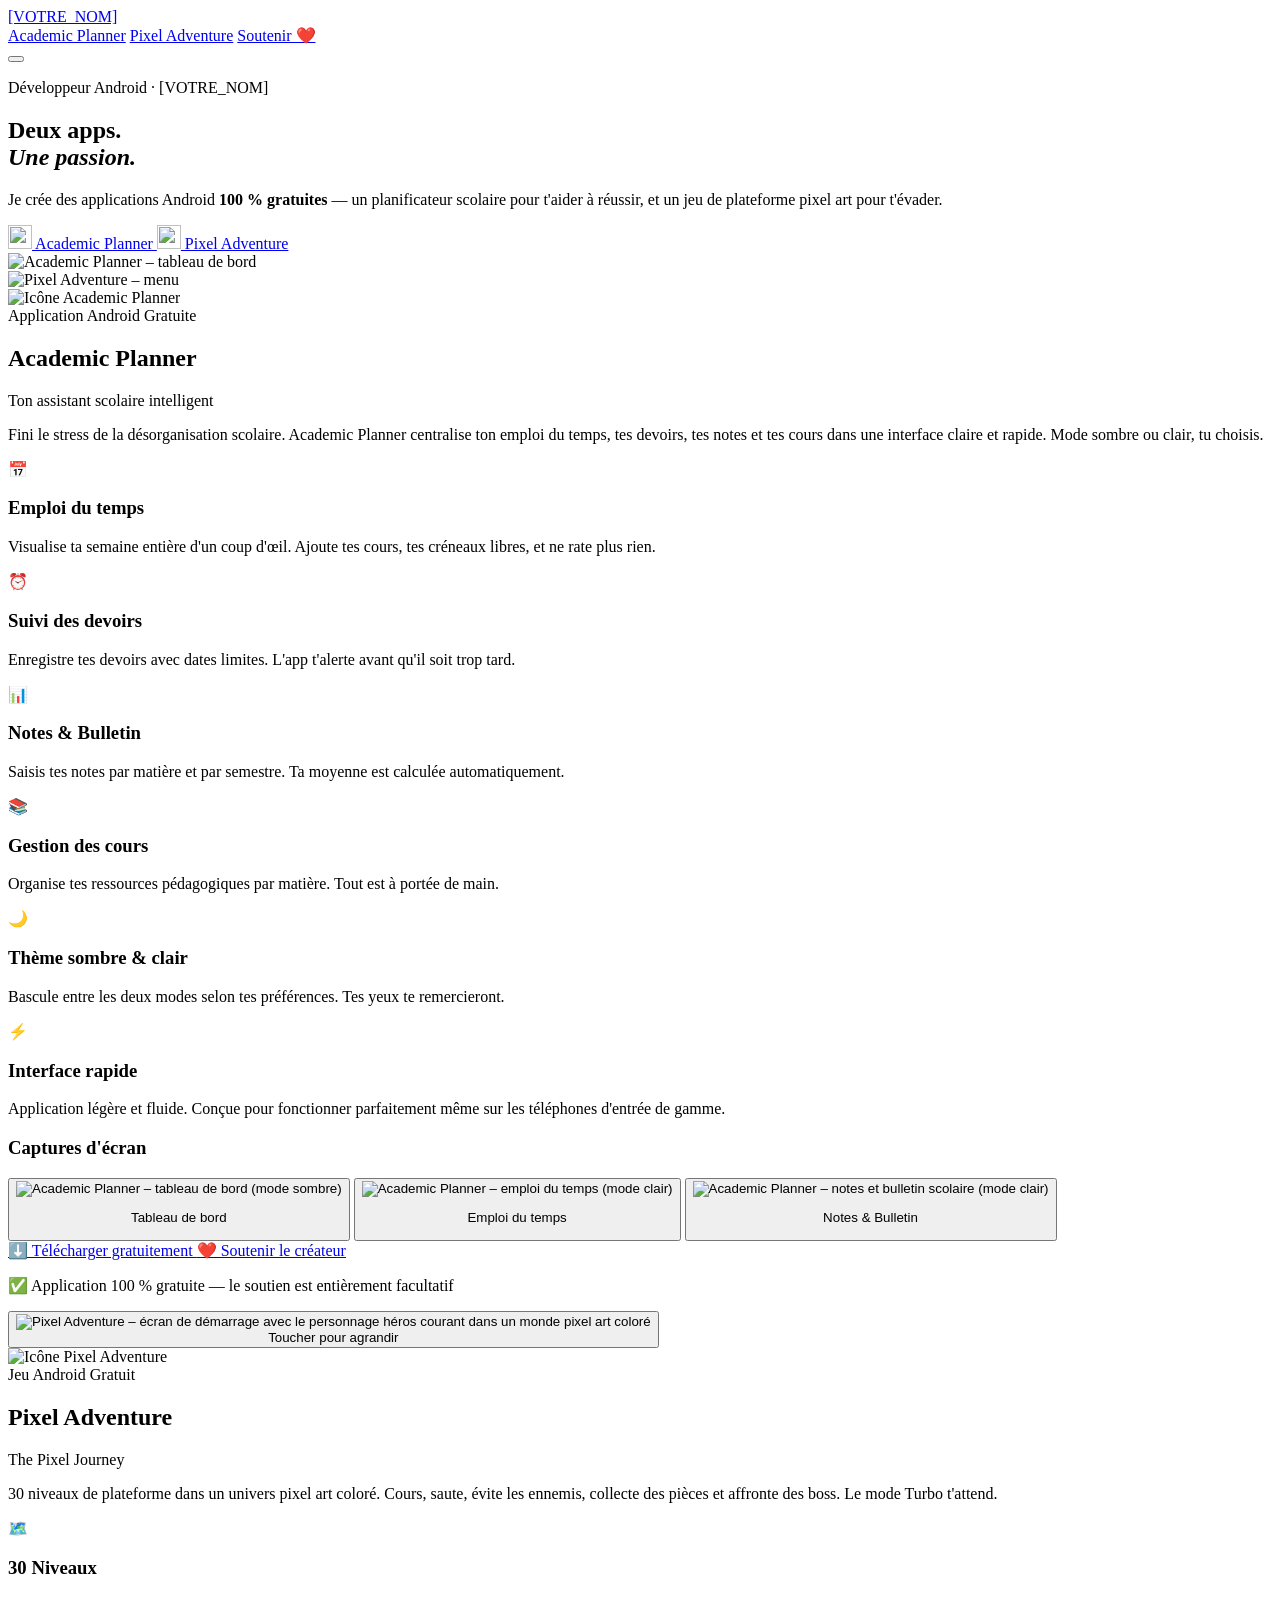
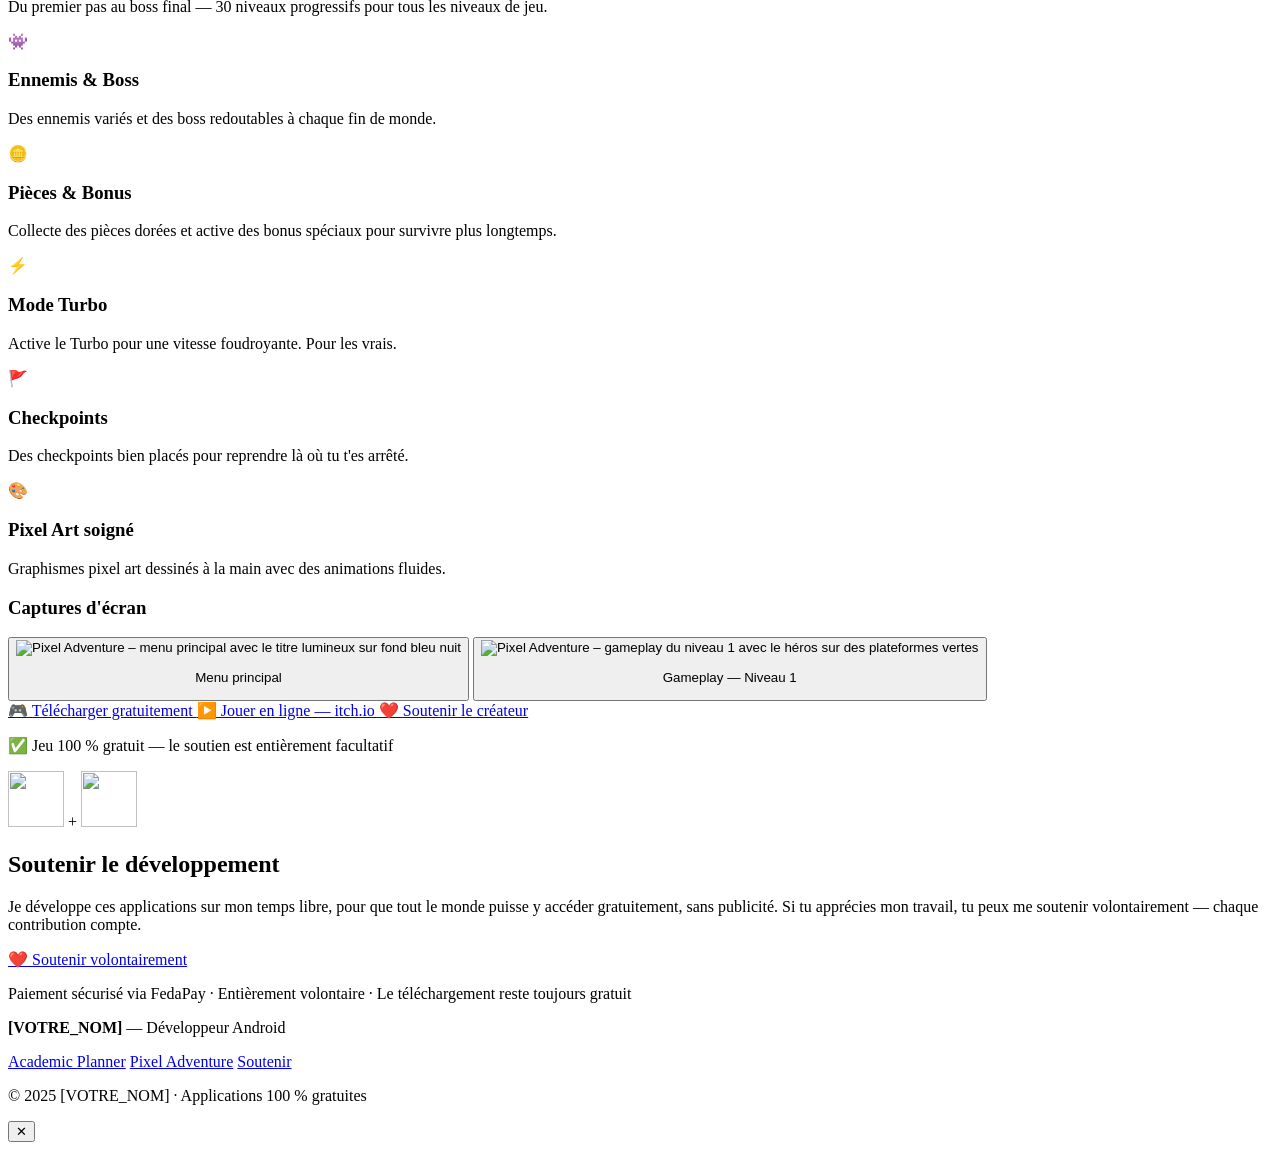
==== index.html @ 255a5ca5 "Add files via upload" ====
<!DOCTYPE html>
<html lang="fr">
<head>
  <meta charset="UTF-8">
  <meta name="viewport" content="width=device-width, initial-scale=1.0, maximum-scale=5.0">
  <meta name="theme-color" content="#07090f">

  <!-- =============================================
       SEO — MODIFIE CES INFORMATIONS
       ============================================= -->
  <title>Academic Planner & Pixel Adventure — Applications Android Gratuites</title>
  <meta name="description" content="Découvrez Academic Planner, l'assistant scolaire intelligent, et Pixel Adventure, le jeu de plateforme pixel art en 30 niveaux. Deux applications Android 100% gratuites.">
  <meta name="keywords" content="Academic Planner, Pixel Adventure, application Android, jeu Android, planificateur scolaire, jeu pixel art, Android gratuit">

  <!-- =============================================
       REMPLACE [VOTRE_NOM] PAR TON NOM/PSEUDO
       REMPLACE [VOTRE_USERNAME] PAR TON USERNAME GITHUB
       ============================================= -->
  <meta name="author" content="[VOTRE_NOM]">

  <!-- Open Graph (aperçu sur réseaux sociaux) -->
  <meta property="og:title" content="Academic Planner & Pixel Adventure — Applications Android">
  <meta property="og:description" content="Deux applications Android 100% gratuites : un planificateur scolaire et un jeu de plateforme pixel art.">
  <meta property="og:type" content="website">
  <meta property="og:url" content="https://[VOTRE_USERNAME].github.io">
  <meta property="og:image" content="https://[VOTRE_USERNAME].github.io/assets/pixel-adventure/splash.png">
  <meta property="og:locale" content="fr_FR">

  <!-- Twitter Card -->
  <meta name="twitter:card" content="summary_large_image">
  <meta name="twitter:title" content="Academic Planner & Pixel Adventure">
  <meta name="twitter:description" content="Deux applications Android gratuites à découvrir.">
  <meta name="twitter:image" content="https://[VOTRE_USERNAME].github.io/assets/pixel-adventure/splash.png">

  <!-- Favicon — utilise l'icône de l'une de tes apps -->
  <link rel="icon" type="image/png" href="assets/pixel-adventure/icon.png">
  <link rel="apple-touch-icon" href="assets/academic-planner/icon.png">

  <!-- Polices -->
  <link rel="preconnect" href="https://fonts.googleapis.com">
  <link rel="preconnect" href="https://fonts.gstatic.com" crossorigin>
  <link href="https://fonts.googleapis.com/css2?family=Outfit:wght@400;500;600;700;800;900&family=Press+Start+2P&display=swap" rel="stylesheet">

  <link rel="stylesheet" href="css/style.css">
</head>
<body>

  <!-- ============================================================
       NAVIGATION
       ============================================================ -->
  <header class="header" id="header">
    <nav class="nav container">
      <!-- REMPLACE [VOTRE_NOM] par ton nom ou pseudo -->
      <a href="#" class="nav-brand">
        <span class="nav-brand-dot"></span>
        [VOTRE_NOM]
      </a>
      <div class="nav-menu" id="navMenu">
        <a href="#academic-planner" class="nav-link">Academic Planner</a>
        <a href="#pixel-adventure" class="nav-link">Pixel Adventure</a>
        <a href="#support" class="nav-link nav-link--cta">Soutenir ❤️</a>
      </div>
      <button class="nav-toggle" id="navToggle" aria-label="Menu">
        <span></span><span></span><span></span>
      </button>
    </nav>
  </header>

  <main>

    <!-- ============================================================
         HERO
         ============================================================ -->
    <section class="hero" id="hero">
      <div class="hero-stars" id="heroStars" aria-hidden="true"></div>

      <div class="container hero-layout">
        <!-- Colonne gauche : texte -->
        <div class="hero-text">
          <!-- REMPLACE [VOTRE_NOM] -->
          <p class="hero-eyebrow">Développeur Android · <span>[VOTRE_NOM]</span></p>
          <h1 class="hero-heading">
            Deux apps.<br>
            <em>Une passion.</em>
          </h1>
          <p class="hero-body">
            Je crée des applications Android <strong>100&nbsp;% gratuites</strong> — un planificateur scolaire pour t'aider à réussir, et un jeu de plateforme pixel art pour t'évader.
          </p>
          <div class="hero-actions">
            <a href="#academic-planner" class="btn btn-ap">
              <img src="assets/academic-planner/icon.png" alt="" width="24" height="24">
              Academic Planner
            </a>
            <a href="#pixel-adventure" class="btn btn-pa">
              <img src="assets/pixel-adventure/icon.png" alt="" width="24" height="24">
              Pixel Adventure
            </a>
          </div>
        </div>

        <!-- Colonne droite : visuels -->
        <div class="hero-visuals" aria-hidden="true">
          <div class="hero-card hero-card--ap">
            <img src="assets/academic-planner/screenshot-1.png"
                 alt="Academic Planner – tableau de bord"
                 loading="eager">
          </div>
          <div class="hero-card hero-card--pa">
            <img src="assets/pixel-adventure/menu.png"
                 alt="Pixel Adventure – menu"
                 loading="eager">
          </div>
        </div>
      </div>

      <!-- Séparateur de section -->
      <div class="section-fade" aria-hidden="true"></div>
    </section>

    <!-- ============================================================
         ACADEMIC PLANNER
         ============================================================ -->
    <section class="ap-section" id="academic-planner">
      <div class="container">

        <!-- En-tête -->
        <div class="app-header">
          <img src="assets/academic-planner/icon.png"
               alt="Icône Academic Planner"
               class="app-header-icon"
               width="72" height="72">
          <div>
            <span class="app-tag ap-tag">Application Android Gratuite</span>
            <h2 class="app-title ap-title">Academic Planner</h2>
            <p class="app-subtitle">Ton assistant scolaire intelligent</p>
          </div>
        </div>

        <p class="app-desc">
          Fini le stress de la désorganisation scolaire. Academic Planner centralise ton emploi du temps, tes devoirs, tes notes et tes cours dans une interface claire et rapide. Mode sombre ou clair, tu choisis.
        </p>

        <!-- Fonctionnalités -->
        <div class="features ap-features">
          <div class="feat ap-feat">
            <div class="feat-icon">📅</div>
            <h3 class="feat-title">Emploi du temps</h3>
            <p class="feat-body">Visualise ta semaine entière d'un coup d'œil. Ajoute tes cours, tes créneaux libres, et ne rate plus rien.</p>
          </div>
          <div class="feat ap-feat">
            <div class="feat-icon">⏰</div>
            <h3 class="feat-title">Suivi des devoirs</h3>
            <p class="feat-body">Enregistre tes devoirs avec dates limites. L'app t'alerte avant qu'il soit trop tard.</p>
          </div>
          <div class="feat ap-feat">
            <div class="feat-icon">📊</div>
            <h3 class="feat-title">Notes & Bulletin</h3>
            <p class="feat-body">Saisis tes notes par matière et par semestre. Ta moyenne est calculée automatiquement.</p>
          </div>
          <div class="feat ap-feat">
            <div class="feat-icon">📚</div>
            <h3 class="feat-title">Gestion des cours</h3>
            <p class="feat-body">Organise tes ressources pédagogiques par matière. Tout est à portée de main.</p>
          </div>
          <div class="feat ap-feat">
            <div class="feat-icon">🌙</div>
            <h3 class="feat-title">Thème sombre & clair</h3>
            <p class="feat-body">Bascule entre les deux modes selon tes préférences. Tes yeux te remercieront.</p>
          </div>
          <div class="feat ap-feat">
            <div class="feat-icon">⚡</div>
            <h3 class="feat-title">Interface rapide</h3>
            <p class="feat-body">Application légère et fluide. Conçue pour fonctionner parfaitement même sur les téléphones d'entrée de gamme.</p>
          </div>
        </div>

        <!-- Galerie captures d'écran -->
        <h3 class="gallery-heading ap-gallery-heading">Captures d'écran</h3>
        <div class="gallery ap-gallery">
          <button class="phone-card ap-phone-card"
                  onclick="openLightbox('assets/academic-planner/screenshot-1.png', 'Tableau de bord')"
                  aria-label="Voir le tableau de bord en grand">
            <div class="phone-frame ap-phone-frame">
              <img src="assets/academic-planner/screenshot-1.png"
                   alt="Academic Planner – tableau de bord (mode sombre)"
                   loading="lazy">
            </div>
            <p class="phone-label">Tableau de bord</p>
          </button>
          <button class="phone-card ap-phone-card"
                  onclick="openLightbox('assets/academic-planner/screenshot-2.png', 'Emploi du temps')"
                  aria-label="Voir l'emploi du temps en grand">
            <div class="phone-frame ap-phone-frame">
              <img src="assets/academic-planner/screenshot-2.png"
                   alt="Academic Planner – emploi du temps (mode clair)"
                   loading="lazy">
            </div>
            <p class="phone-label">Emploi du temps</p>
          </button>
          <button class="phone-card ap-phone-card"
                  onclick="openLightbox('assets/academic-planner/screenshot-3.png', 'Notes & Bulletin')"
                  aria-label="Voir les notes en grand">
            <div class="phone-frame ap-phone-frame">
              <img src="assets/academic-planner/screenshot-3.png"
                   alt="Academic Planner – notes et bulletin scolaire (mode clair)"
                   loading="lazy">
            </div>
            <p class="phone-label">Notes & Bulletin</p>
          </button>
        </div>

        <!-- Boutons d'action -->
        <div class="app-cta">
          <!--
            ⬇️  LIEN DE TÉLÉCHARGEMENT — ACADEMIC PLANNER
            Remplace DOWNLOAD_ACADEMIC_PLANNER par ton lien Google Play ou APK direct
          -->
          <a href="DOWNLOAD_ACADEMIC_PLANNER"
             class="btn btn-ap btn-large"
             target="_blank" rel="noopener noreferrer">
            ⬇️ Télécharger gratuitement
          </a>
          <!--
            ❤️  LIEN FEDAPAY
            Remplace FEDAPAY_SUPPORT_LINK par ton lien de paiement FedaPay
          -->
          <a href="FEDAPAY_SUPPORT_LINK"
             class="btn btn-support"
             target="_blank" rel="noopener noreferrer">
            ❤️ Soutenir le créateur
          </a>
        </div>
        <p class="free-badge">✅ Application 100 % gratuite — le soutien est entièrement facultatif</p>

      </div>
    </section>

    <!-- ============================================================
         PIXEL ADVENTURE
         ============================================================ -->
    <section class="pa-section" id="pixel-adventure">
      <div class="pa-glow" aria-hidden="true"></div>

      <div class="container">

        <!-- Grande image de lancement -->
        <button class="pa-splash-btn"
                onclick="openLightbox('assets/pixel-adventure/splash.png', 'Pixel Adventure')"
                aria-label="Voir l\'image en grand">
          <img src="assets/pixel-adventure/splash.png"
               alt="Pixel Adventure – écran de démarrage avec le personnage héros courant dans un monde pixel art coloré"
               class="pa-splash-img"
               loading="lazy">
          <div class="pa-splash-overlay" aria-hidden="true">
            <span class="pa-splash-hint">Toucher pour agrandir</span>
          </div>
        </button>

        <!-- En-tête -->
        <div class="app-header">
          <img src="assets/pixel-adventure/icon.png"
               alt="Icône Pixel Adventure"
               class="app-header-icon"
               width="72" height="72">
          <div>
            <span class="app-tag pa-tag">Jeu Android Gratuit</span>
            <h2 class="app-title pa-title">Pixel Adventure</h2>
            <p class="app-subtitle pa-subtitle">The Pixel Journey</p>
          </div>
        </div>

        <p class="app-desc pa-desc">
          30 niveaux de plateforme dans un univers pixel art coloré. Cours, saute, évite les ennemis, collecte des pièces et affronte des boss. Le mode Turbo t'attend.
        </p>

        <!-- Fonctionnalités -->
        <div class="features pa-features">
          <div class="feat pa-feat">
            <div class="feat-icon">🗺️</div>
            <h3 class="feat-title pa-feat-title">30 Niveaux</h3>
            <p class="feat-body">Du premier pas au boss final — 30 niveaux progressifs pour tous les niveaux de jeu.</p>
          </div>
          <div class="feat pa-feat">
            <div class="feat-icon">👾</div>
            <h3 class="feat-title pa-feat-title">Ennemis & Boss</h3>
            <p class="feat-body">Des ennemis variés et des boss redoutables à chaque fin de monde.</p>
          </div>
          <div class="feat pa-feat">
            <div class="feat-icon">🪙</div>
            <h3 class="feat-title pa-feat-title">Pièces & Bonus</h3>
            <p class="feat-body">Collecte des pièces dorées et active des bonus spéciaux pour survivre plus longtemps.</p>
          </div>
          <div class="feat pa-feat">
            <div class="feat-icon">⚡</div>
            <h3 class="feat-title pa-feat-title">Mode Turbo</h3>
            <p class="feat-body">Active le Turbo pour une vitesse foudroyante. Pour les vrais.</p>
          </div>
          <div class="feat pa-feat">
            <div class="feat-icon">🚩</div>
            <h3 class="feat-title pa-feat-title">Checkpoints</h3>
            <p class="feat-body">Des checkpoints bien placés pour reprendre là où tu t'es arrêté.</p>
          </div>
          <div class="feat pa-feat">
            <div class="feat-icon">🎨</div>
            <h3 class="feat-title pa-feat-title">Pixel Art soigné</h3>
            <p class="feat-body">Graphismes pixel art dessinés à la main avec des animations fluides.</p>
          </div>
        </div>

        <!-- Galerie captures d'écran — format paysage pour le jeu -->
        <h3 class="gallery-heading pa-gallery-heading">Captures d'écran</h3>
        <div class="game-gallery">
          <button class="game-card"
                  onclick="openLightbox('assets/pixel-adventure/menu.png', 'Menu principal')"
                  aria-label="Voir le menu en grand">
            <div class="game-frame">
              <img src="assets/pixel-adventure/menu.png"
                   alt="Pixel Adventure – menu principal avec le titre lumineux sur fond bleu nuit"
                   loading="lazy">
            </div>
            <p class="game-label">Menu principal</p>
          </button>
          <button class="game-card"
                  onclick="openLightbox('assets/pixel-adventure/gameplay.png', 'Gameplay – Niveau 1')"
                  aria-label="Voir le gameplay en grand">
            <div class="game-frame">
              <img src="assets/pixel-adventure/gameplay.png"
                   alt="Pixel Adventure – gameplay du niveau 1 avec le héros sur des plateformes vertes"
                   loading="lazy">
            </div>
            <p class="game-label">Gameplay — Niveau 1</p>
          </button>
        </div>

        <!-- Boutons d'action -->
        <div class="app-cta">
          <!--
            ⬇️  LIEN DE TÉLÉCHARGEMENT — PIXEL ADVENTURE
            Remplace DOWNLOAD_PIXEL_ADVENTURE par ton lien Google Play ou APK direct
          -->
          <a href="DOWNLOAD_PIXEL_ADVENTURE"
             class="btn btn-pa btn-large"
             target="_blank" rel="noopener noreferrer">
            🎮 Télécharger gratuitement
          </a>
          <!--
            ▶️  LIEN ITCH.IO
            Remplace ITCH_IO_PIXEL_ADVENTURE par ton lien itch.io
          -->
          <a href="ITCH_IO_PIXEL_ADVENTURE"
             class="btn btn-itch"
             target="_blank" rel="noopener noreferrer">
            ▶️ Jouer en ligne — itch.io
          </a>
          <!--
            ❤️  LIEN FEDAPAY
            Remplace FEDAPAY_SUPPORT_LINK par ton lien FedaPay
          -->
          <a href="FEDAPAY_SUPPORT_LINK"
             class="btn btn-support"
             target="_blank" rel="noopener noreferrer">
            ❤️ Soutenir le créateur
          </a>
        </div>
        <p class="free-badge pa-free-badge">✅ Jeu 100 % gratuit — le soutien est entièrement facultatif</p>

      </div>
    </section>

    <!-- ============================================================
         SECTION SOUTIEN
         ============================================================ -->
    <section class="support-section" id="support">
      <div class="container support-container">
        <div class="support-icons" aria-hidden="true">
          <img src="assets/academic-planner/icon.png" alt="" width="56" height="56">
          <span class="support-plus">+</span>
          <img src="assets/pixel-adventure/icon.png" alt="" width="56" height="56">
        </div>
        <h2 class="support-title">Soutenir le développement</h2>
        <p class="support-body">
          Je développe ces applications sur mon temps libre, pour que tout le monde puisse y accéder gratuitement, sans publicité. Si tu apprécies mon travail, tu peux me soutenir volontairement — chaque contribution compte.
        </p>
        <!--
          ❤️  LIEN FEDAPAY PRINCIPAL
          Remplace FEDAPAY_SUPPORT_LINK par ton vrai lien FedaPay
        -->
        <a href="FEDAPAY_SUPPORT_LINK"
           class="btn btn-support btn-large"
           target="_blank" rel="noopener noreferrer">
          ❤️ Soutenir volontairement
        </a>
        <p class="support-note">
          Paiement sécurisé via FedaPay · Entièrement volontaire · Le téléchargement reste toujours gratuit
        </p>
      </div>
    </section>

  </main>

  <!-- ============================================================
       FOOTER
       ============================================================ -->
  <footer class="footer">
    <div class="container footer-inner">
      <p class="footer-brand">
        <!-- REMPLACE [VOTRE_NOM] -->
        <strong>[VOTRE_NOM]</strong> — Développeur Android
      </p>
      <nav class="footer-nav" aria-label="Navigation pied de page">
        <a href="#academic-planner">Academic Planner</a>
        <a href="#pixel-adventure">Pixel Adventure</a>
        <a href="#support">Soutenir</a>
      </nav>
      <p class="footer-copy">© 2025 [VOTRE_NOM] · Applications 100 % gratuites</p>
    </div>
  </footer>

  <!-- ============================================================
       LIGHTBOX (visionneuse d'images)
       ============================================================ -->
  <div class="lightbox" id="lightbox" role="dialog" aria-modal="true" aria-label="Image agrandie">
    <button class="lightbox-close" onclick="closeLightbox()" aria-label="Fermer">✕</button>
    <div class="lightbox-backdrop" onclick="closeLightbox()"></div>
    <div class="lightbox-content">
      <img src="" alt="" id="lightboxImg" class="lightbox-img">
      <p class="lightbox-caption" id="lightboxCaption"></p>
    </div>
  </div>

  <script src="js/script.js"></script>
</body>
</html>
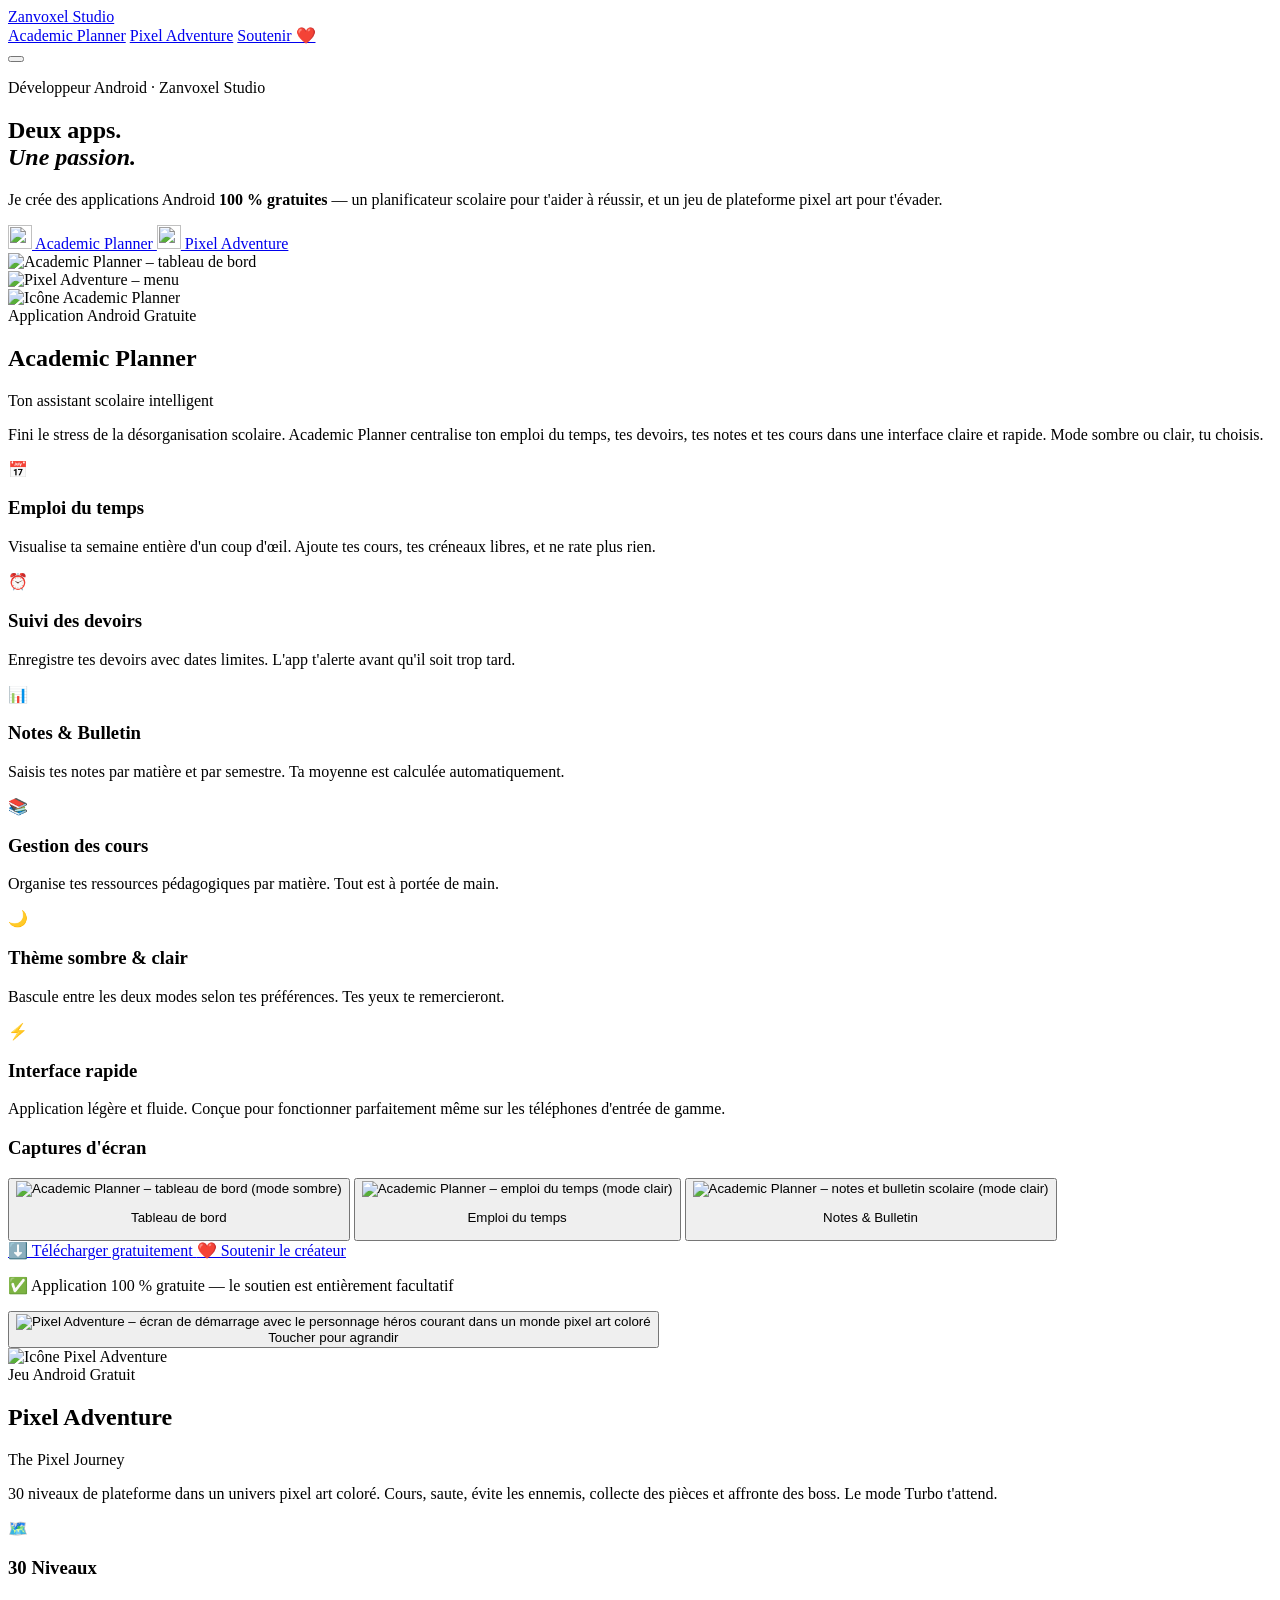
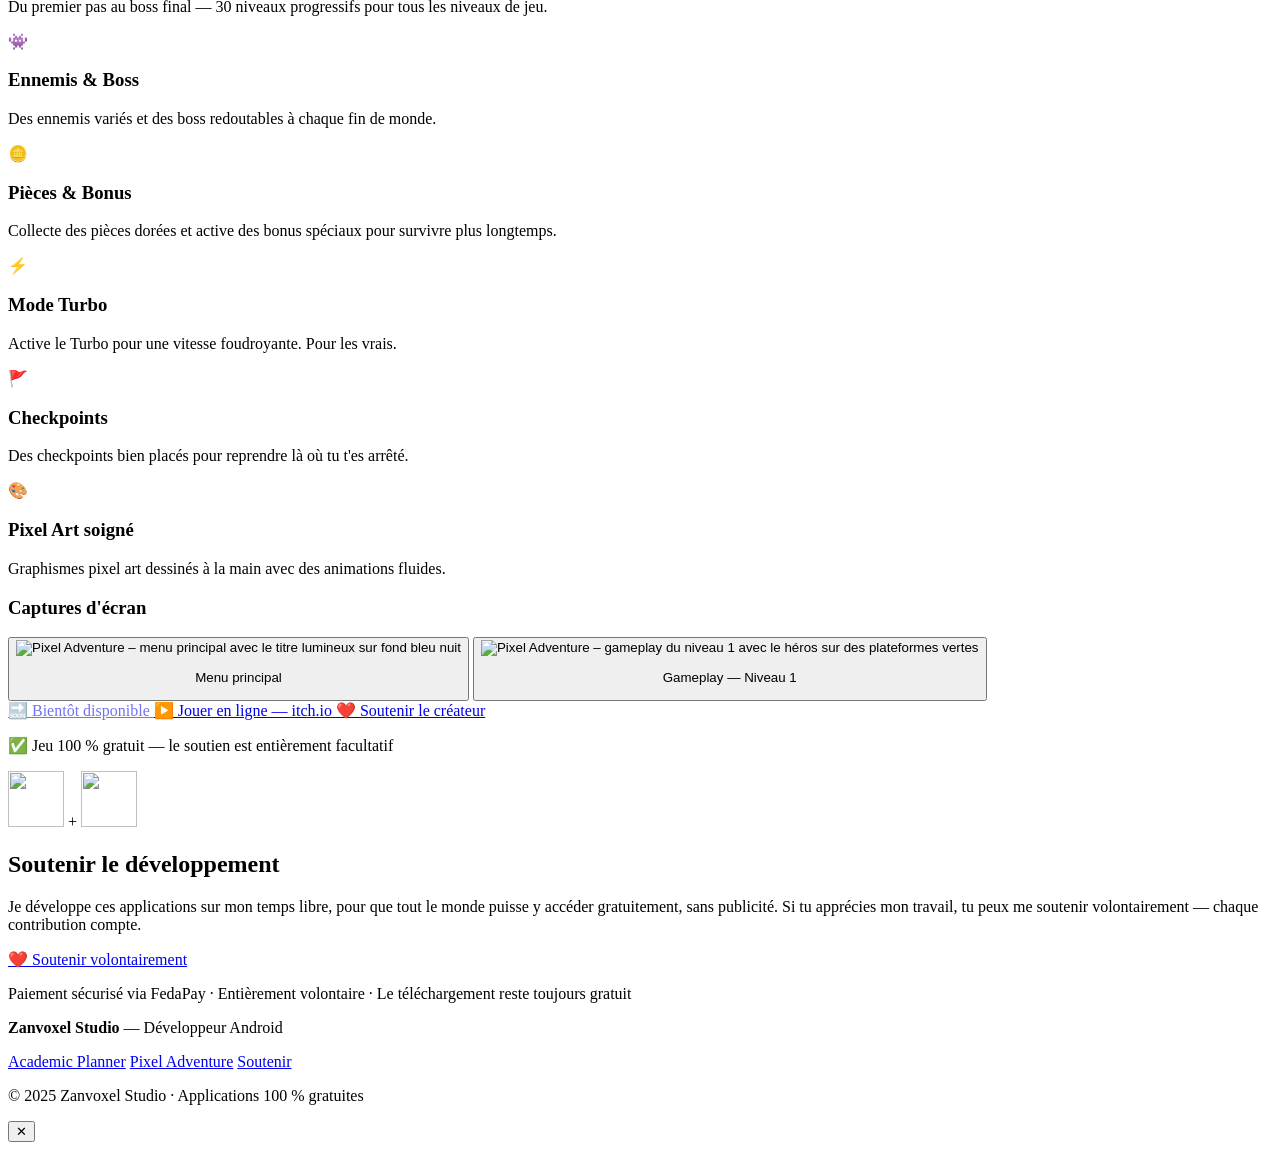
==== commit df1983dc: "Add files via upload" ====
--- a/index.html
+++ b/index.html
@@ -13,24 +13,24 @@
   <meta name="keywords" content="Academic Planner, Pixel Adventure, application Android, jeu Android, planificateur scolaire, jeu pixel art, Android gratuit">
 
   <!-- =============================================
-       REMPLACE [VOTRE_NOM] PAR TON NOM/PSEUDO
-       REMPLACE [VOTRE_USERNAME] PAR TON USERNAME GITHUB
+       REMPLACE Zanvoxel Studio PAR TON NOM/PSEUDO
+       REMPLACE Zanvoxel PAR TON USERNAME GITHUB
        ============================================= -->
-  <meta name="author" content="[VOTRE_NOM]">
+  <meta name="author" content="Zanvoxel Studio">
 
   <!-- Open Graph (aperçu sur réseaux sociaux) -->
   <meta property="og:title" content="Academic Planner & Pixel Adventure — Applications Android">
   <meta property="og:description" content="Deux applications Android 100% gratuites : un planificateur scolaire et un jeu de plateforme pixel art.">
   <meta property="og:type" content="website">
-  <meta property="og:url" content="https://[VOTRE_USERNAME].github.io">
-  <meta property="og:image" content="https://[VOTRE_USERNAME].github.io/assets/pixel-adventure/splash.png">
+  <meta property="og:url" content="https://zanvoxel.github.io">
+  <meta property="og:image" content="https://zanvoxel.github.io/assets/pixel-adventure/splash.png">
   <meta property="og:locale" content="fr_FR">
 
   <!-- Twitter Card -->
   <meta name="twitter:card" content="summary_large_image">
   <meta name="twitter:title" content="Academic Planner & Pixel Adventure">
   <meta name="twitter:description" content="Deux applications Android gratuites à découvrir.">
-  <meta name="twitter:image" content="https://[VOTRE_USERNAME].github.io/assets/pixel-adventure/splash.png">
+  <meta name="twitter:image" content="https://zanvoxel.github.io/assets/pixel-adventure/splash.png">
 
   <!-- Favicon — utilise l'icône de l'une de tes apps -->
   <link rel="icon" type="image/png" href="assets/pixel-adventure/icon.png">
@@ -50,10 +50,9 @@
        ============================================================ -->
   <header class="header" id="header">
     <nav class="nav container">
-      <!-- REMPLACE [VOTRE_NOM] par ton nom ou pseudo -->
       <a href="#" class="nav-brand">
         <span class="nav-brand-dot"></span>
-        [VOTRE_NOM]
+        Zanvoxel Studio
       </a>
       <div class="nav-menu" id="navMenu">
         <a href="#academic-planner" class="nav-link">Academic Planner</a>
@@ -77,8 +76,7 @@
       <div class="container hero-layout">
         <!-- Colonne gauche : texte -->
         <div class="hero-text">
-          <!-- REMPLACE [VOTRE_NOM] -->
-          <p class="hero-eyebrow">Développeur Android · <span>[VOTRE_NOM]</span></p>
+          <p class="hero-eyebrow">Développeur Android · <span>Zanvoxel Studio</span></p>
           <h1 class="hero-heading">
             Deux apps.<br>
             <em>Une passion.</em>
@@ -213,18 +211,18 @@
         <div class="app-cta">
           <!--
             ⬇️  LIEN DE TÉLÉCHARGEMENT — ACADEMIC PLANNER
-            Remplace DOWNLOAD_ACADEMIC_PLANNER par ton lien Google Play ou APK direct
+            Remplace https://github.com/Zanvoxel/Zanvoxel.github.io/releases/download/v1.0.0/AcademicPlanner.apk par ton lien Google Play ou APK direct
           -->
-          <a href="DOWNLOAD_ACADEMIC_PLANNER"
+          <a href="https://github.com/Zanvoxel/Zanvoxel.github.io/releases/download/v1.0.0/AcademicPlanner.apk"
              class="btn btn-ap btn-large"
              target="_blank" rel="noopener noreferrer">
             ⬇️ Télécharger gratuitement
           </a>
           <!--
             ❤️  LIEN FEDAPAY
-            Remplace FEDAPAY_SUPPORT_LINK par ton lien de paiement FedaPay
+            Remplace # par ton lien de paiement FedaPay
           -->
-          <a href="FEDAPAY_SUPPORT_LINK"
+          <a href="#"
              class="btn btn-support"
              target="_blank" rel="noopener noreferrer">
             ❤️ Soutenir le créateur
@@ -338,25 +336,25 @@
             ⬇️  LIEN DE TÉLÉCHARGEMENT — PIXEL ADVENTURE
             Remplace DOWNLOAD_PIXEL_ADVENTURE par ton lien Google Play ou APK direct
           -->
-          <a href="DOWNLOAD_PIXEL_ADVENTURE"
+          <a href="#" style="opacity:.55;cursor:not-allowed;pointer-events:none;"
              class="btn btn-pa btn-large"
              target="_blank" rel="noopener noreferrer">
-            🎮 Télécharger gratuitement
+            🔜 Bientôt disponible
           </a>
           <!--
             ▶️  LIEN ITCH.IO
-            Remplace ITCH_IO_PIXEL_ADVENTURE par ton lien itch.io
+            Remplace https://zanvoxel.itch.io/pixel-adventure par ton lien itch.io
           -->
-          <a href="ITCH_IO_PIXEL_ADVENTURE"
+          <a href="https://zanvoxel.itch.io/pixel-adventure"
              class="btn btn-itch"
              target="_blank" rel="noopener noreferrer">
             ▶️ Jouer en ligne — itch.io
           </a>
           <!--
             ❤️  LIEN FEDAPAY
-            Remplace FEDAPAY_SUPPORT_LINK par ton lien FedaPay
+            Remplace # par ton lien FedaPay
           -->
-          <a href="FEDAPAY_SUPPORT_LINK"
+          <a href="#"
              class="btn btn-support"
              target="_blank" rel="noopener noreferrer">
             ❤️ Soutenir le créateur
@@ -383,9 +381,9 @@
         </p>
         <!--
           ❤️  LIEN FEDAPAY PRINCIPAL
-          Remplace FEDAPAY_SUPPORT_LINK par ton vrai lien FedaPay
+          Remplace # par ton vrai lien FedaPay
         -->
-        <a href="FEDAPAY_SUPPORT_LINK"
+        <a href="#"
            class="btn btn-support btn-large"
            target="_blank" rel="noopener noreferrer">
           ❤️ Soutenir volontairement
@@ -404,15 +402,14 @@
   <footer class="footer">
     <div class="container footer-inner">
       <p class="footer-brand">
-        <!-- REMPLACE [VOTRE_NOM] -->
-        <strong>[VOTRE_NOM]</strong> — Développeur Android
+        <strong>Zanvoxel Studio</strong> — Développeur Android
       </p>
       <nav class="footer-nav" aria-label="Navigation pied de page">
         <a href="#academic-planner">Academic Planner</a>
         <a href="#pixel-adventure">Pixel Adventure</a>
         <a href="#support">Soutenir</a>
       </nav>
-      <p class="footer-copy">© 2025 [VOTRE_NOM] · Applications 100 % gratuites</p>
+      <p class="footer-copy">© 2025 Zanvoxel Studio · Applications 100 % gratuites</p>
     </div>
   </footer>
 
